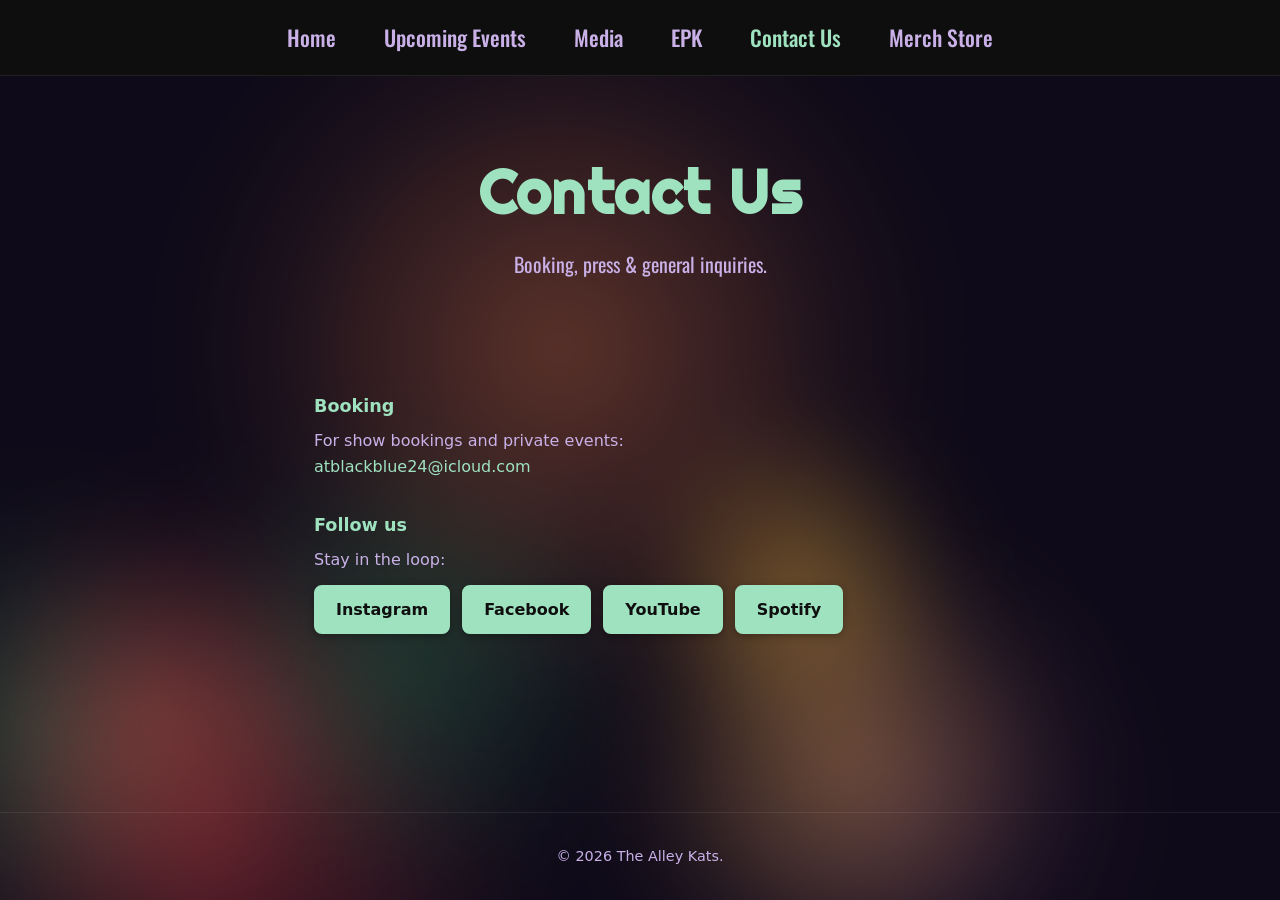
==== contact.html @ b4b9c9e6 "Restore persistent Merch Store nav link across all pages Made-with: Cursor" ====
<!DOCTYPE html>
<html lang="en">
<head>
  <meta charset="UTF-8">
  <meta name="viewport" content="width=device-width, initial-scale=1.0">
  <title>Contact Us — The Alley Kats</title>
  <link rel="preconnect" href="https://fonts.googleapis.com">
  <link rel="preconnect" href="https://fonts.gstatic.com" crossorigin>
  <link href="https://fonts.googleapis.com/css2?family=Oswald:wght@400;500;600;700&family=Righteous&display=swap" rel="stylesheet">
  <link rel="stylesheet" href="css/styles.css?v=7">
</head>
<body class="page-with-canvas-bg">
  <div class="canvas-bg-wrap" aria-hidden="true">
    <canvas id="canvas-bg"></canvas>
    <div class="canvas-bg-overlay" aria-hidden="true"></div>
  </div>
  <div class="site-root">
  <header class="site-header">
    <nav class="nav">
      <ul class="nav-links">
        <li><a href="index.html">Home</a></li>
        <li><a href="events.html">Upcoming Events</a></li>
        <li><a href="gallery.html">Media</a></li>
        <li><a href="epk.html">EPK</a></li>
        <li><a href="contact.html" class="current">Contact Us</a></li>
        <li><a href="store.html">Merch Store</a></li>
      </ul>
    </nav>
  </header>

  <main>
    <section class="page-hero page-hero--transparent">
      <h1>Contact Us</h1>
      <p class="tagline">Booking, press &amp; general inquiries.</p>
    </section>

    <section class="section contact-section">
      <div class="contact-blocks">
        <div class="contact-block">
          <h3>Booking</h3>
          <p>For show bookings and private events:</p>
          <a href="mailto:atblackblue24@icloud.com">atblackblue24@icloud.com</a>
        </div>
        <div class="contact-block">
          <h3>Follow us</h3>
          <p>Stay in the loop:</p>
          <ul class="social-links">
            <li><a href="https://www.instagram.com/The_alley_kats" target="_blank" rel="noopener">Instagram</a></li>
            <li><a href="https://www.facebook.com/profile.php?id=61586959935507" target="_blank" rel="noopener">Facebook</a></li>
            <li><a href="https://www.youtube.com/@austintaylor4099" target="_blank" rel="noopener">YouTube</a></li>
            <li><a href="https://open.spotify.com/artist/5zu4Hxw96i76KQ6ffhFaCj" target="_blank" rel="noopener">Spotify</a></li>
          </ul>
        </div>
      </div>
    </section>
  </main>

  <footer class="site-footer">
    <p>&copy; <span id="year"></span> The Alley Kats.</p>
  </footer>
  </div>

  <script src="js/background-effect.js"></script>
  <script>
    document.getElementById('year').textContent = new Date().getFullYear();
  </script>
</body>
</html>
---- css/styles.css ----
/* The Alley Kats — base styles */

:root {
  --bg: #0f0f0f;
  --surface: #1a1a1a;
  --seafoam: #9FE2BF;
  --lavender: #C9B1E8;
  --lightblue: #87CEEB;
  --text: var(--lightblue);
  --accent: var(--seafoam);
  --muted: var(--lavender);
}

* {
  box-sizing: border-box;
}

body {
  margin: 0;
  min-height: 100vh;
  display: flex;
  flex-direction: column;
  font-family: system-ui, -apple-system, sans-serif;
  background: #080612;
  color: var(--text);
  line-height: 1.6;
}

/* Pages with canvas background: use block layout so fixed layer takes no space */
body.page-with-canvas-bg {
  display: block;
}

/* Canvas background (matches homepage) — fixed behind content */
.canvas-bg-wrap {
  position: fixed;
  top: 0;
  left: 0;
  right: 0;
  bottom: 0;
  z-index: 0;
  overflow: hidden;
  background: radial-gradient(ellipse 80% 80% at 50% 50%, #1a2530 0%, #0f1419 100%);
  pointer-events: none;
}
.canvas-bg-wrap #canvas-bg {
  display: block;
  width: 100%;
  height: 100%;
}
.canvas-bg-overlay {
  position: absolute;
  inset: 0;
  z-index: 1;
  background: rgba(10, 8, 20, 0.4);
  pointer-events: none;
}
.site-root {
  position: relative;
  z-index: 2;
  display: flex;
  flex-direction: column;
  flex: 1;
  min-height: 100vh;
}

/* 801-style: header fixed at top, full width */
.site-header {
  position: fixed;
  top: 0;
  left: 0;
  right: 0;
  background: rgba(15, 15, 15, 0.98);
  border-bottom: 1px solid rgba(255, 255, 255, 0.08);
  z-index: 100;
}

.nav {
  display: flex;
  flex-direction: column;
  align-items: center;
  justify-content: center;
  gap: 0.75rem;
  padding: 1rem 1.5rem;
  margin: 0 auto;
  max-width: 80rem;
}

@media (min-width: 640px) {
  .nav {
    padding: 1rem 2rem;
  }
}

@media (min-width: 768px) {
  .nav {
    padding: 1rem 3rem;
  }
}

@media (min-width: 1024px) {
  .nav {
    flex-direction: row;
    justify-content: center;
    gap: 3rem;
    padding: 1.25rem 4rem;
  }
}

.logo {
  display: block;
  text-decoration: none;
  line-height: 0;
  flex-shrink: 0;
}

.logo-img {
  height: 2.75rem;
  width: auto;
  display: block;
  max-width: 200px;
  object-fit: contain;
}

@media (min-width: 768px) {
  .logo-img {
    height: 3rem;
    max-width: 220px;
  }
}

.logo:hover .logo-img {
  opacity: 0.9;
}

.nav-links {
  list-style: none;
  margin: 0;
  padding: 0;
  display: flex;
  flex-wrap: wrap;
  gap: 1.5rem;
  justify-content: center;
}

@media (min-width: 1024px) {
  .nav-links {
    gap: 3rem;
  }
}

.nav-links a {
  color: var(--lavender);
  text-decoration: none;
  font-family: 'Oswald', sans-serif;
  font-weight: 500;
  font-size: 1.15rem;
}

@media (min-width: 768px) {
  .nav-links a {
    font-size: 1.35rem;
  }
}

.nav-links a:hover,
.nav-links a.current {
  color: var(--seafoam);
}

/* Main content clears fixed header (801-style) */
main {
  flex: 1;
  padding-top: 5.5rem;
  padding-left: 1rem;
  padding-right: 1rem;
  padding-bottom: 4rem;
}

@media (min-width: 640px) {
  main {
    padding-left: 2rem;
    padding-right: 2rem;
  }
}

@media (min-width: 768px) {
  main {
    padding-top: 6rem;
    padding-bottom: 6rem;
    padding-left: 3rem;
    padding-right: 3rem;
  }
}

@media (min-width: 1024px) {
  main {
    padding-left: 4rem;
    padding-right: 4rem;
  }
}

@media (min-width: 1280px) {
  main {
    padding-left: 6rem;
    padding-right: 6rem;
  }
}

.hero {
  min-height: 60vh;
  display: flex;
  flex-direction: column;
  justify-content: center;
  align-items: center;
  text-align: center;
  padding: 3rem 1.5rem;
  background: linear-gradient(180deg, var(--surface) 0%, var(--bg) 100%);
}

/* Hero: band photo with logo + tagline overlaid on top */
.hero-with-band {
  position: relative;
  width: 100%;
  max-width: 720px;
  min-height: 42vh;
  margin: 0 auto;
  overflow: hidden;
  border-radius: 1.5rem;
}

.hero-band-photo {
  width: 100%;
  height: 100%;
  min-height: 42vh;
  object-fit: cover;
  display: block;
  border-radius: 1.5rem;
  /* Slight zoom to crop out white border in the image */
  transform: scale(1.08);
  image-rendering: -webkit-optimize-contrast;
  backface-visibility: hidden;
  filter: contrast(1.06) saturate(1.05);
}

.hero-overlay {
  position: absolute;
  inset: 0;
  display: flex;
  flex-direction: column;
  justify-content: center;
  align-items: center;
  padding: 2rem 1.5rem;
  background: rgba(0, 0, 0, 0.2);
}


.hero-logo-oval-wrap {
  overflow: hidden;
  border-radius: 50%;
  aspect-ratio: 1.35 / 1;
  width: min(70vw, 380px);
  min-width: min(70vw, 380px);
  flex-shrink: 0;
  display: block;
}

.hero-logo-oval-wrap img {
  width: 100%;
  height: 100%;
  object-fit: cover;
  object-position: center;
  display: block;
  /* Zoom into the logo so it fills the oval (image has lots of black padding) */
  transform: scale(2.2);
}

.hero-overlay .tagline {
  margin: 0;
  color: rgba(255, 255, 255, 0.95);
  font-size: 1.2rem;
  text-shadow: 0 1px 3px rgba(0, 0, 0, 0.6);
}

.hero h1 {
  margin: 0 0 0.5rem;
  font-size: clamp(2.5rem, 8vw, 4rem);
  letter-spacing: 0.02em;
}

.hero-logo {
  max-width: min(90vw, 420px);
  height: auto;
  margin-bottom: 0.5rem;
  display: block;
}

.tagline {
  margin: 0;
  font-size: 1.25rem;
  color: var(--muted);
}

/* Inner page hero */
.page-hero {
  padding: 3rem 1.5rem;
  text-align: center;
  background: linear-gradient(180deg, var(--surface) 0%, var(--bg) 100%);
}

.page-hero h1 {
  margin: 0 0 0.5rem;
  font-size: clamp(1.75rem, 5vw, 2.5rem);
  letter-spacing: 0.02em;
}

.page-hero .tagline {
  margin: 0;
  font-size: 1.1rem;
}

/* Media page: no grey box, match homepage fonts & colors */
.page-hero--transparent {
  background: transparent;
}

.page-hero--transparent h1 {
  font-family: 'Righteous', cursive;
  font-size: clamp(2.25rem, 7vw, 3.75rem);
  color: var(--seafoam);
  letter-spacing: 0.02em;
}

.page-hero--transparent .tagline {
  font-family: 'Oswald', sans-serif;
  color: var(--lavender);
  font-size: clamp(1.1rem, 2.5vw, 1.25rem);
}

.store-coming-soon {
  margin: 1rem 0 0;
  max-width: 32rem;
  margin-left: auto;
  margin-right: auto;
  font-size: 0.95rem;
  color: var(--muted);
  line-height: 1.5;
}

.store-coming-soon a {
  color: var(--accent);
  text-decoration: none;
}

.store-coming-soon a:hover {
  text-decoration: underline;
}

/* Home page intro & links */
.intro {
  text-align: center;
}

.intro p {
  max-width: 500px;
  margin: 0 auto 1.5rem;
}

.home-links {
  display: flex;
  flex-wrap: wrap;
  gap: 1rem;
  justify-content: center;
}

.btn {
  display: inline-block;
  padding: 0.75rem 1.5rem;
  background: var(--accent);
  color: var(--bg);
  text-decoration: none;
  font-weight: 600;
  border-radius: 4px;
}

.btn:hover {
  opacity: 0.9;
}

.btn-outline {
  background: transparent;
  color: var(--accent);
  border: 2px solid var(--accent);
}

.btn-outline:hover {
  background: var(--accent);
  color: var(--bg);
}

/* Events list */
.events-list {
  list-style: none;
  margin: 0;
  padding: 0;
  max-width: 560px;
  margin: 0 auto;
}

.event-card {
  display: flex;
  gap: 1.5rem;
  align-items: flex-start;
  padding: 1.5rem 0;
  border-bottom: 1px solid rgba(255, 255, 255, 0.08);
}

.event-card:last-child {
  border-bottom: none;
}

.event-date {
  flex-shrink: 0;
  width: 4rem;
  text-align: center;
  background: var(--surface);
  padding: 0.5rem;
  border-radius: 6px;
}

.event-day {
  display: block;
  font-size: 1.5rem;
  font-weight: 700;
  color: var(--accent);
  line-height: 1.2;
}

.event-month {
  display: block;
  font-size: 0.75rem;
  color: var(--muted);
  text-transform: uppercase;
}

.event-details h3 {
  margin: 0 0 0.25rem;
  font-size: 1.1rem;
  color: var(--text);
}

.event-location,
.event-time {
  margin: 0;
  font-size: 0.95rem;
  color: var(--muted);
}

.event-link {
  display: inline-block;
  margin-top: 0.5rem;
  color: var(--accent);
  text-decoration: none;
  font-size: 0.9rem;
}

.event-link:hover {
  text-decoration: underline;
}

/* Gallery / Media */
.media-block-title {
  margin: 0 0 1.5rem;
  font-size: clamp(1.35rem, 3vw, 1.75rem);
  font-weight: 600;
  color: var(--seafoam);
  font-family: 'Oswald', sans-serif;
  text-align: center;
}

.media-page .section p,
.media-page .gallery-hint {
  color: var(--lavender);
}

.media-page .gallery-placeholder {
  color: var(--lavender);
}

/* Media sections: wider so bento layout has room */
.media-page .media-videos.section,
.media-page .media-photos.section,
.media-page .media-spotify.section {
  max-width: 920px;
}

.spotify-embed-wrap {
  border-radius: 12px;
  overflow: hidden;
  max-width: 100%;
}

/* Videos — bento: featured full-width, then two side-by-side */
.media-videos-bento {
  display: grid;
  grid-template-columns: 1fr 1fr;
  gap: 1.5rem;
  max-width: 100%;
  margin: 0 auto;
}

@media (max-width: 640px) {
  .media-videos-bento {
    grid-template-columns: 1fr;
  }
}

.media-video-card {
  background: linear-gradient(180deg, rgba(20, 20, 20, 0.95) 0%, rgba(10, 10, 10, 0.98) 100%);
  border-radius: 14px;
  overflow: hidden;
  border: 2px solid rgba(201, 162, 39, 0.5);
  box-shadow: 0 8px 24px rgba(0, 0, 0, 0.5), 0 0 0 1px rgba(255, 255, 255, 0.05);
  transition: transform 0.2s ease, box-shadow 0.2s ease, border-color 0.2s ease;
}

.media-video-card:hover {
  transform: translateY(-4px);
  box-shadow: 0 14px 32px rgba(0, 0, 0, 0.55);
  border-color: var(--seafoam);
}

.media-video-card--featured {
  grid-column: 1 / -1;
  border-width: 3px;
}

.media-video-label {
  margin: 0;
  padding: 0.85rem 1.25rem;
  font-family: 'Oswald', sans-serif;
  font-size: 1rem;
  font-weight: 600;
  color: var(--seafoam);
  background: rgba(201, 162, 39, 0.12);
  border-top: 1px solid rgba(201, 162, 39, 0.25);
}

.gallery-video-wrap {
  max-width: 100%;
  margin: 0;
  border-radius: 0;
  overflow: hidden;
  background: #000;
  box-shadow: none;
}

.media-video-card .gallery-video-wrap {
  border-radius: 10px 10px 0 0;
}

/* Responsive 16:9 YouTube embed */
.gallery-video-wrap--embed {
  position: relative;
  padding-bottom: 56.25%;
  height: 0;
}

.gallery-video-embed {
  position: absolute;
  top: 0;
  left: 0;
  width: 100%;
  height: 100%;
  border: none;
}

.gallery-video {
  display: block;
  width: 100%;
  height: auto;
  vertical-align: middle;
}

/* Photos — bento: one large left, three polaroids stacked right */
.media-photos-bento {
  display: grid;
  grid-template-columns: 1.2fr 1fr;
  grid-template-rows: repeat(3, 1fr);
  gap: 1.5rem;
  max-width: 100%;
  margin: 0 auto;
  min-height: 420px;
}

@media (max-width: 640px) {
  .media-photos-bento {
    grid-template-columns: 1fr;
    grid-template-rows: auto;
    min-height: 0;
  }
}

.media-photo-item {
  overflow: visible;
  border-radius: 8px;
  background: var(--surface);
}

.media-photo-item--large {
  grid-column: 1;
  grid-row: 1 / 4;
  min-height: 320px;
  border-radius: 12px;
  overflow: hidden;
  box-shadow: 0 8px 28px rgba(0, 0, 0, 0.45);
}

@media (max-width: 640px) {
  .media-photo-item--large {
    grid-column: 1;
    grid-row: auto;
    min-height: 280px;
  }
}

/* Polaroid: white/cream frame, visible tilt, shadow */
.media-photo-item--polaroid {
  background: #f5f0e8;
  padding: 0.6rem 0.6rem 2.25rem;
  box-shadow: 0 6px 20px rgba(0, 0, 0, 0.4), 0 0 0 1px rgba(0, 0, 0, 0.08);
  transform: rotate(var(--polaroid-rotate, 0deg));
  transition: transform 0.25s ease, box-shadow 0.25s ease;
  aspect-ratio: 3 / 4;
  display: block;
}

.media-photo-item--polaroid:nth-of-type(2) { --polaroid-rotate: -3deg; }
.media-photo-item--polaroid:nth-of-type(3) { --polaroid-rotate: 2.5deg; }
.media-photo-item--polaroid:nth-of-type(4) { --polaroid-rotate: -2deg; }

.media-photo-item--polaroid:hover {
  transform: rotate(0deg) scale(1.03);
  box-shadow: 0 12px 28px rgba(0, 0, 0, 0.5);
}

.media-photo-item--polaroid img {
  width: 100%;
  height: 100%;
  object-fit: cover;
  display: block;
  border-radius: 1px;
  box-shadow: inset 0 0 0 1px rgba(0, 0, 0, 0.06);
}

.media-photo-item img {
  width: 100%;
  height: 100%;
  object-fit: cover;
  display: block;
  border-radius: 2px;
}

.media-photo-item--large img {
  width: 100%;
  height: 100%;
  min-height: 280px;
  object-fit: cover;
  /* Nudge crop left so more of the person is revealed */
  object-position: 65% 40%;
}

@media (max-width: 640px) {
  .media-photo-item--large img {
    min-height: 240px;
  }
}

/* Legacy gallery grid (if used elsewhere) */
.gallery-grid {
  display: grid;
  grid-template-columns: repeat(auto-fill, minmax(240px, 1fr));
  gap: 1rem;
}

.gallery-item {
  aspect-ratio: 1;
  overflow: hidden;
  border-radius: 8px;
  background: var(--surface);
}

.gallery-placeholder {
  width: 100%;
  height: 100%;
  display: flex;
  align-items: center;
  justify-content: center;
  color: var(--muted);
  font-size: 0.9rem;
}

.gallery-item img {
  width: 100%;
  height: 100%;
  object-fit: cover;
  display: block;
}

.gallery-hint {
  margin-top: 2rem;
  font-size: 0.85rem;
  color: var(--muted);
}

.gallery-hint code {
  background: var(--surface);
  padding: 0.15em 0.4em;
  border-radius: 4px;
  font-size: 0.9em;
}

/* Music / Releases (Merch page) */
.music-section {
  max-width: 900px;
}

.music-section-title {
  margin: 0 0 1.5rem;
  font-size: clamp(1.35rem, 3vw, 1.75rem);
  font-weight: 600;
  color: var(--accent);
}

.releases-subtitle {
  margin: 0 0 1rem;
  font-size: 1.1rem;
  color: var(--muted);
}

.releases-singles {
  margin-bottom: 2.5rem;
}

.releases-covers {
  display: grid;
  grid-template-columns: repeat(auto-fill, minmax(180px, 1fr));
  gap: 1.25rem;
}

.release-cover {
  background: var(--surface);
  border-radius: 8px;
  overflow: hidden;
  border: 1px solid rgba(255, 255, 255, 0.06);
}

.release-cover img {
  width: 100%;
  aspect-ratio: 1;
  object-fit: cover;
  display: block;
}

.release-cover-title {
  margin: 0;
  padding: 0.75rem 1rem;
  font-size: 0.9rem;
  color: var(--text);
  line-height: 1.3;
}

.release-feat {
  display: block;
  font-size: 0.8em;
  color: var(--muted);
}

.releases-album-section {
  max-width: 900px;
}

.releases-album-name {
  margin: 0 0 1rem;
  font-size: 1.15rem;
  font-weight: 600;
  color: var(--accent);
}

.releases-album-price {
  margin-left: 0.5rem;
  font-weight: 600;
  color: var(--accent);
}

.release-cover-link {
  display: block;
  padding: 0 1rem 0.75rem;
  font-size: 0.8rem;
  color: var(--accent);
  text-decoration: none;
}

.release-cover-link:hover {
  text-decoration: underline;
}

.releases-covers--vinyl {
  margin-top: 0.5rem;
}

/* Store */
.store-section {
  max-width: 900px;
}

.store-grid {
  display: grid;
  grid-template-columns: repeat(auto-fill, minmax(180px, 1fr));
  gap: 1.25rem;
}

.store-card {
  background: var(--surface);
  border-radius: 8px;
  overflow: hidden;
  border: 1px solid rgba(255, 255, 255, 0.06);
}

.store-card-image {
  aspect-ratio: 1;
  background: var(--bg);
  overflow: hidden;
}

.store-card-pdf {
  width: 100%;
  height: 100%;
  display: block;
  border: none;
  min-height: 200px;
}

.store-placeholder {
  width: 100%;
  height: 100%;
  display: flex;
  align-items: center;
  justify-content: center;
  color: var(--muted);
  font-size: 0.85rem;
}

.store-card img {
  width: 100%;
  height: 100%;
  object-fit: cover;
  display: block;
}

.store-card-body {
  padding: 0.75rem 1rem;
}

.store-card-body h3 {
  margin: 0 0 0.2rem;
  font-size: 0.95rem;
  color: var(--text);
}

.store-price {
  margin: 0 0 0.5rem;
  font-size: 0.9rem;
  font-weight: 600;
  color: var(--accent);
}

.store-btn {
  display: inline-block;
  width: 100%;
  text-align: center;
  padding: 0.45rem 0.75rem;
  font-size: 0.8rem;
}

.store-note {
  margin-top: 2rem;
  font-size: 0.85rem;
  color: var(--muted);
}

/* Contact */
.contact-section {
  max-width: 600px;
}

.contact-blocks {
  display: grid;
  gap: 2rem;
}

.contact-block h3 {
  margin: 0 0 0.5rem;
  font-size: 1.1rem;
  color: var(--accent);
}

.contact-block p {
  margin: 0 0 0.5rem;
}

/* Only style the booking email as a text link, not the social buttons */
.contact-block > p + a {
  color: var(--accent);
  text-decoration: none;
}

.contact-block > p + a:hover {
  text-decoration: underline;
}

.social-links {
  list-style: none;
  margin: 0.75rem 0 0;
  padding: 0;
  display: flex;
  flex-wrap: wrap;
  gap: 0.75rem;
}

.social-links li {
  margin: 0;
}

/* Button-style social links */
.contact-block .social-links a {
  display: inline-block;
  padding: 0.6rem 1.25rem;
  color: var(--bg);
  background: var(--accent);
  border: 2px solid var(--accent);
  border-radius: 8px;
  text-decoration: none;
  font-weight: 600;
  font-family: inherit;
  box-shadow: 0 2px 8px rgba(0, 0, 0, 0.3);
  transition: background 0.2s, color 0.2s, transform 0.15s, box-shadow 0.2s;
}

.contact-block .social-links a:hover {
  background: transparent;
  color: var(--accent);
  text-decoration: none;
  transform: translateY(-1px);
  box-shadow: 0 4px 12px rgba(159, 226, 191, 0.25);
}

.section {
  max-width: 700px;
  margin: 0 auto;
  padding: 4rem 1.5rem;
}

.section h2 {
  margin: 0 0 1rem;
  font-size: 1.5rem;
  color: var(--accent);
}

.section p {
  margin: 0;
  color: var(--muted);
}

.site-footer {
  text-align: center;
  padding: 2rem 1.5rem;
  border-top: 1px solid rgba(255, 255, 255, 0.08);
  color: var(--muted);
  font-size: 0.9rem;
}

.site-footer p {
  margin: 0;
}

/* EPK */
.epk-page .epk-section {
  max-width: 720px;
}

.epk-feature-photo {
  border-radius: 1rem;
  overflow: hidden;
  border: 1px solid rgba(255, 255, 255, 0.08);
  box-shadow: 0 8px 28px rgba(0, 0, 0, 0.35);
}

.epk-feature-photo img {
  width: 100%;
  max-height: min(70vh, 520px);
  display: block;
  object-fit: cover;
  object-position: top center;
}

.epk-lede {
  margin: 1.25rem 0 0;
  font-size: 1.15rem;
  line-height: 1.55;
  color: var(--lavender);
  text-align: center;
  font-family: 'Oswald', sans-serif;
  font-weight: 500;
}

.epk-prose {
  margin: 0;
}

.epk-prose p {
  margin: 0 0 1rem;
  color: var(--text);
  line-height: 1.65;
}

.epk-prose p:last-child {
  margin-bottom: 0;
}

.epk-prose--tight {
  margin-top: 0.75rem;
  font-size: 0.95rem;
}

.epk-prose a {
  color: var(--accent);
  text-decoration: none;
}

.epk-prose a:hover {
  text-decoration: underline;
}

.epk-lineup,
.epk-page .about-lineup {
  list-style: none;
  margin: 0;
  padding: 0;
  border-top: 1px solid rgba(255, 255, 255, 0.1);
  padding-top: 1.25rem;
  text-align: left;
  max-width: 400px;
  margin-left: auto;
  margin-right: auto;
  font-size: clamp(1.05rem, 2vw, 1.2rem);
}

.epk-page .about-lineup li {
  margin: 0.6rem 0;
  color: var(--lavender);
  font-weight: 500;
}

.epk-page .about-lineup li strong {
  font-weight: 700;
  color: var(--accent);
}

.epk-lineup {
  margin-top: 0;
}

.epk-spotify {
  margin-top: 1.5rem;
}

.epk-video {
  max-width: 100%;
  margin: 0 auto;
}

.epk-caption {
  margin: 0.75rem 0 0;
  text-align: center;
  font-size: 0.95rem;
  color: var(--muted);
}

.epk-press-grid {
  display: grid;
  grid-template-columns: repeat(auto-fill, minmax(140px, 1fr));
  gap: 1rem;
  margin-top: 1rem;
}

.epk-press-item {
  display: block;
  text-decoration: none;
  background: var(--surface);
  border-radius: 8px;
  overflow: hidden;
  border: 1px solid rgba(255, 255, 255, 0.06);
  transition: transform 0.15s, box-shadow 0.15s;
}

.epk-press-item:hover {
  transform: translateY(-2px);
  box-shadow: 0 6px 20px rgba(0, 0, 0, 0.35);
}

.epk-press-item img {
  width: 100%;
  aspect-ratio: 1;
  object-fit: cover;
  display: block;
}

.epk-press-item span {
  display: block;
  padding: 0.5rem 0.65rem;
  font-size: 0.8rem;
  color: var(--accent);
  text-align: center;
}

.epk-events {
  margin-top: 0.5rem;
}

.epk-email {
  font-size: 1.1rem;
  font-weight: 600;
  color: var(--accent);
  text-decoration: none;
}

.epk-email:hover {
  text-decoration: underline;
}

.epk-social-heading {
  margin-top: 1.5rem;
  margin-bottom: 0.75rem;
}

.epk-social-links {
  list-style: none;
  margin: 0.75rem 0 0;
  padding: 0;
  display: flex;
  flex-wrap: wrap;
  gap: 0.5rem;
  justify-content: center;
}

.epk-social-links li {
  margin: 0;
}

.epk-social-links a {
  display: inline-flex;
  align-items: center;
  gap: 0.35rem;
  padding: 0.3rem 0.65rem;
  color: var(--accent);
  background: rgba(159, 226, 191, 0.1);
  border: 1px solid rgba(159, 226, 191, 0.35);
  border-radius: 6px;
  text-decoration: none;
  font-weight: 500;
  font-size: 0.78rem;
  font-family: inherit;
  box-shadow: none;
  transition: background 0.2s, border-color 0.2s, color 0.2s;
}

.epk-social-links a:hover {
  background: rgba(159, 226, 191, 0.2);
  border-color: rgba(159, 226, 191, 0.5);
  color: #b8f5d8;
  text-decoration: none;
}

.epk-social-icon {
  width: 0.95rem;
  height: 0.95rem;
  flex-shrink: 0;
  opacity: 0.95;
}

.epk-section--contact .epk-prose p {
  margin-bottom: 0.5rem;
}
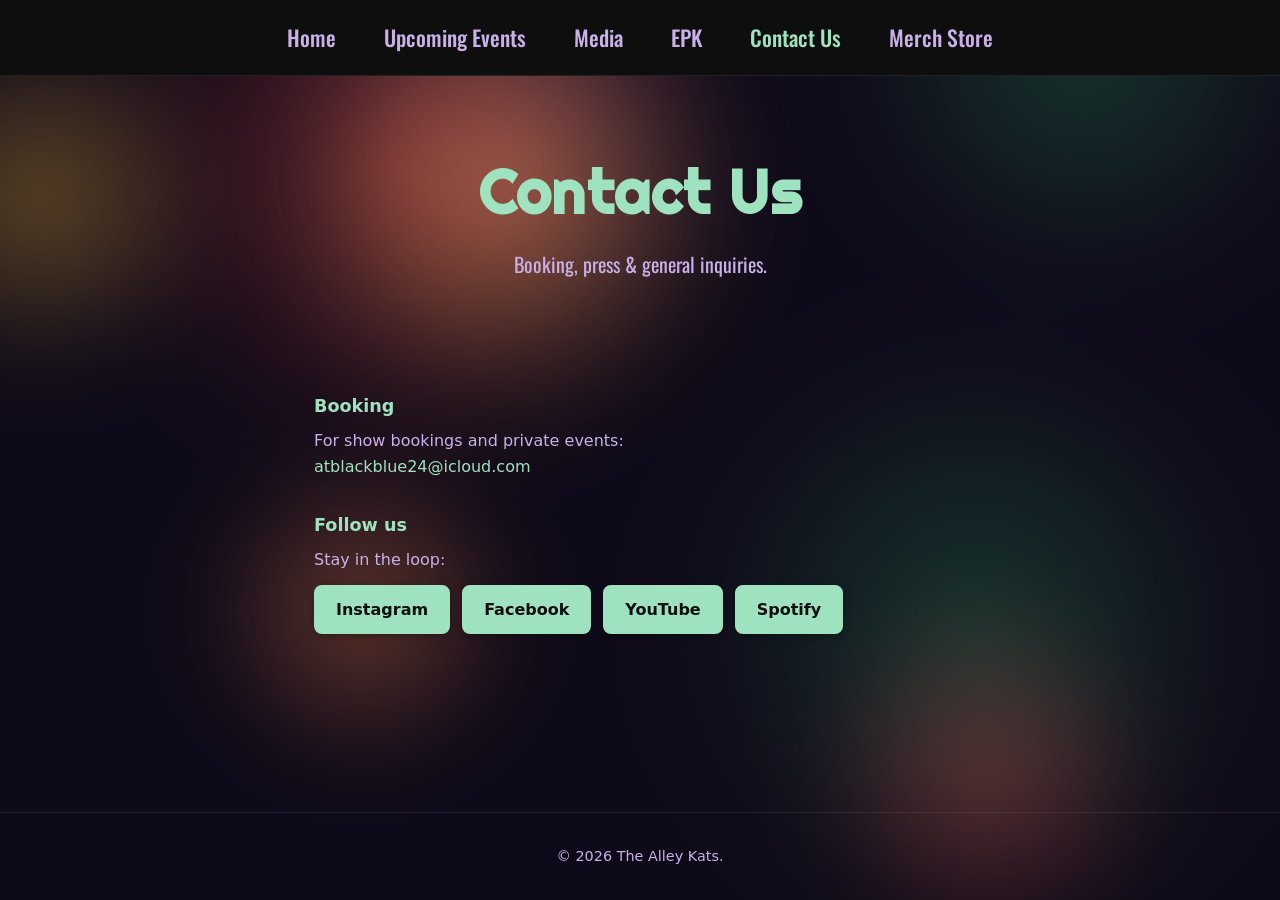
==== commit 2e0c266d: "Route merch links to Shopify section and remove legacy placeholder store grid Made-with: Cursor" ====
--- a/contact.html
+++ b/contact.html
@@ -23,7 +23,7 @@
         <li><a href="gallery.html">Media</a></li>
         <li><a href="epk.html">EPK</a></li>
         <li><a href="contact.html" class="current">Contact Us</a></li>
-        <li><a href="store.html">Merch Store</a></li>
+        <li><a href="store.html#shopify-store">Merch Store</a></li>
       </ul>
     </nav>
   </header>
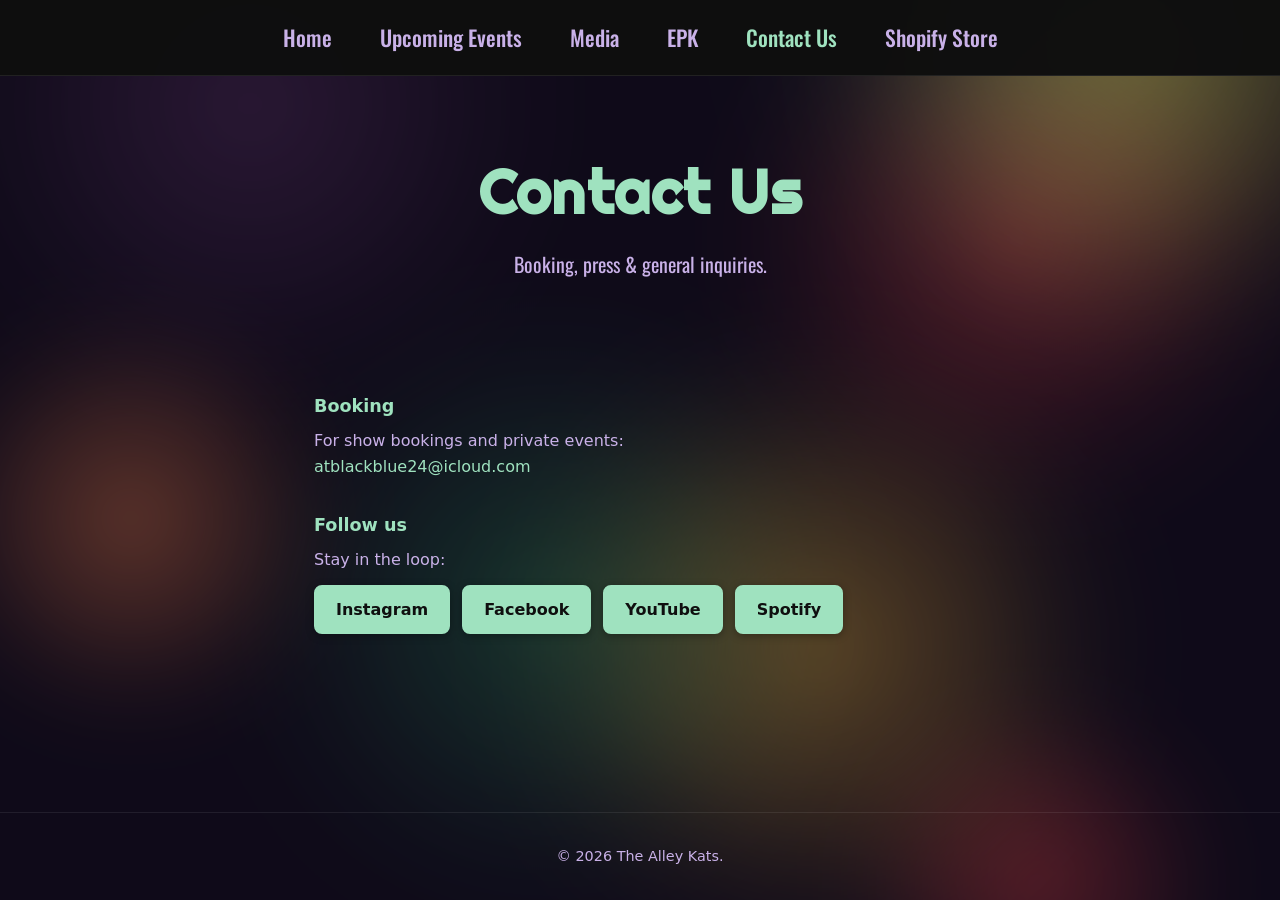
==== commit c23e163c: "Rename top nav tab to Shopify Store and keep anchor to embed section Made-with: Cursor" ====
--- a/contact.html
+++ b/contact.html
@@ -23,7 +23,7 @@
         <li><a href="gallery.html">Media</a></li>
         <li><a href="epk.html">EPK</a></li>
         <li><a href="contact.html" class="current">Contact Us</a></li>
-        <li><a href="store.html#shopify-store">Merch Store</a></li>
+        <li><a href="store.html#shopify-store">Shopify Store</a></li>
       </ul>
     </nav>
   </header>
--- a/css/styles.css
+++ b/css/styles.css
@@ -814,6 +814,12 @@
   max-width: 900px;
 }
 
+.store-top-cta {
+  text-align: center;
+  padding-top: 2rem;
+  padding-bottom: 1rem;
+}
+
 .store-grid {
   display: grid;
   grid-template-columns: repeat(auto-fill, minmax(180px, 1fr));
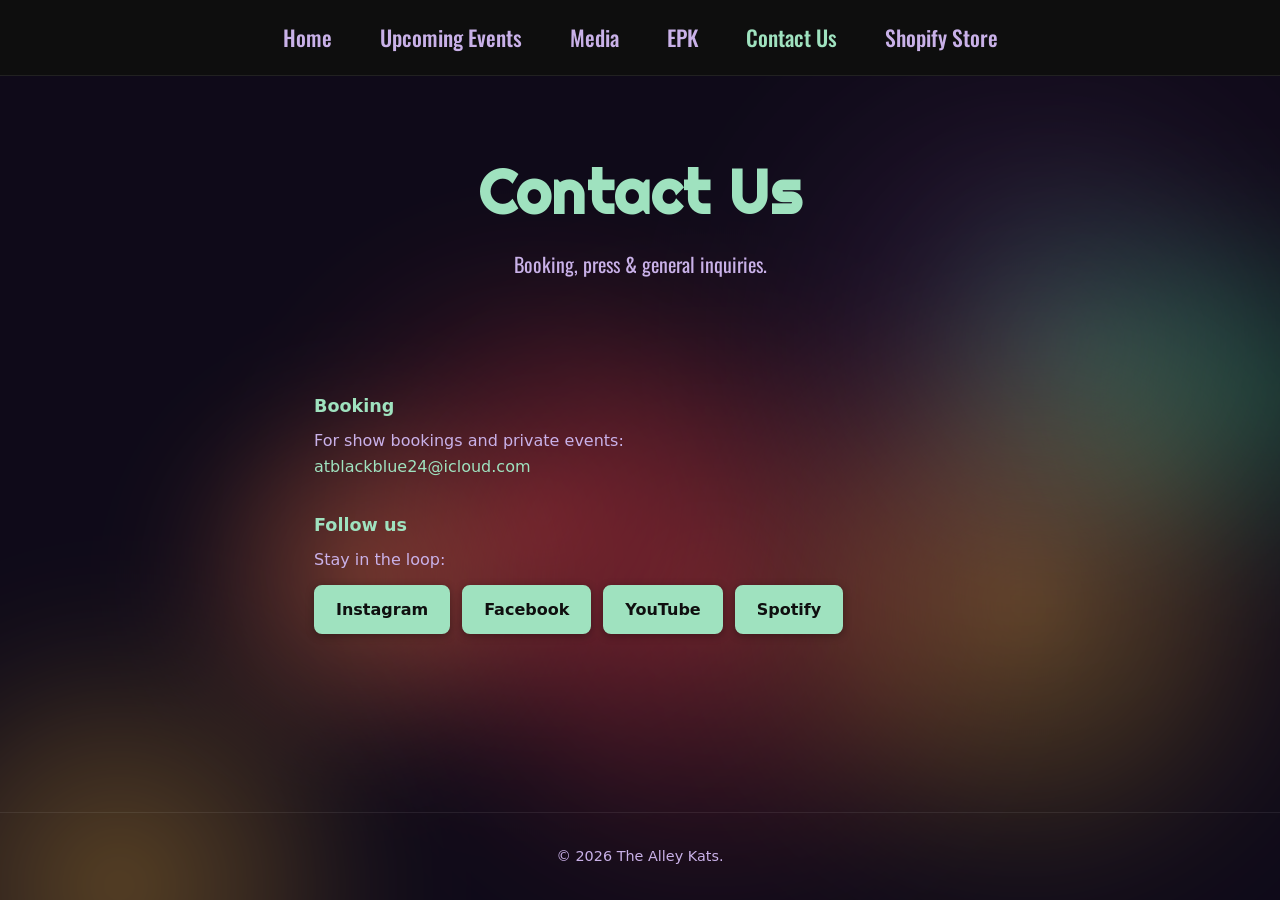
==== commit 62d0d46a: "Make top Shopify tab open Shopify store directly Made-with: Cursor" ====
--- a/contact.html
+++ b/contact.html
@@ -23,7 +23,7 @@
         <li><a href="gallery.html">Media</a></li>
         <li><a href="epk.html">EPK</a></li>
         <li><a href="contact.html" class="current">Contact Us</a></li>
-        <li><a href="store.html#shopify-store">Shopify Store</a></li>
+        <li><a href="https://hs8vtc-rx.myshopify.com/collections/all">Shopify Store</a></li>
       </ul>
     </nav>
   </header>
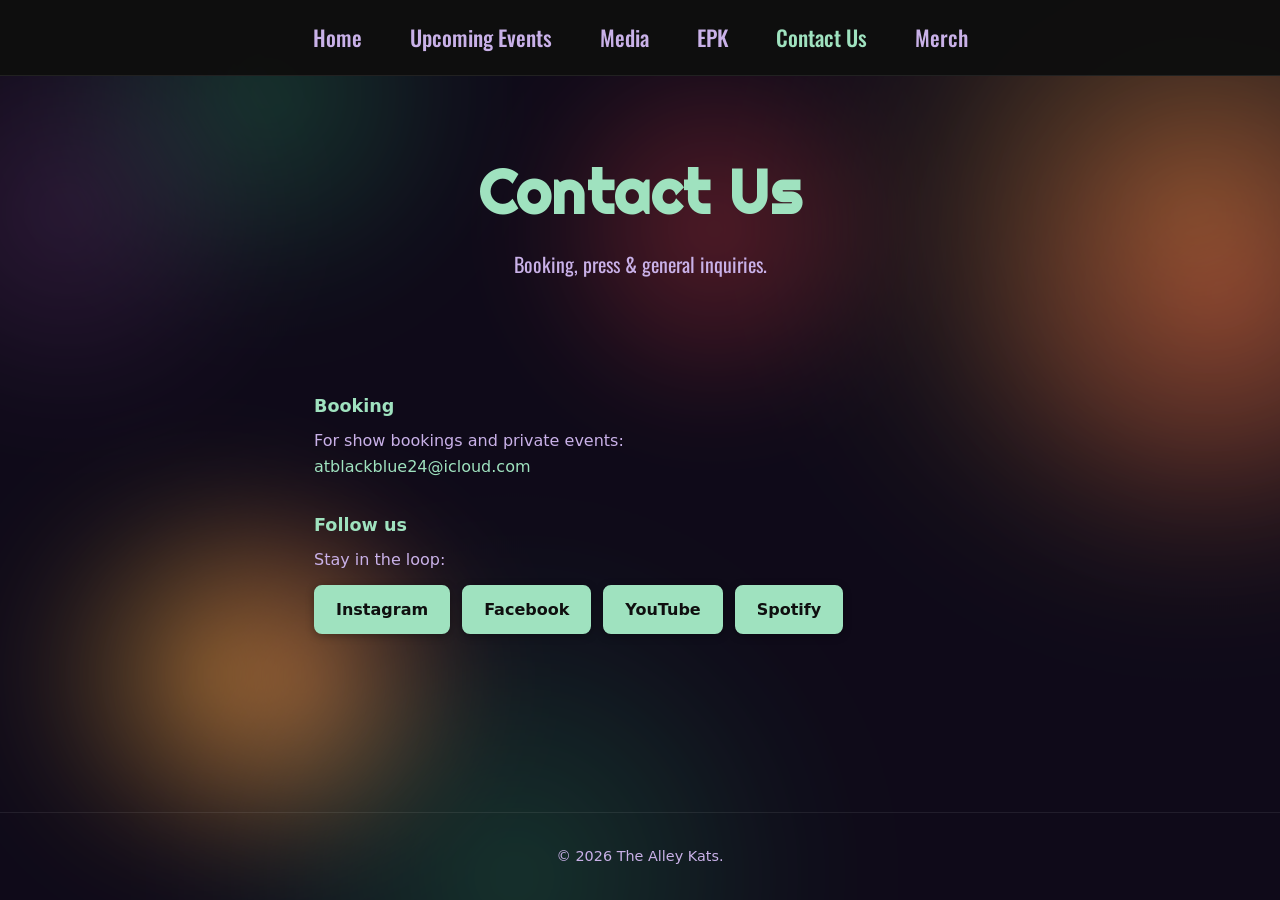
==== commit 0a742915: "Rename top tab to Merch and route it to embedded Shopify section Made-with: Cursor" ====
--- a/contact.html
+++ b/contact.html
@@ -23,7 +23,7 @@
         <li><a href="gallery.html">Media</a></li>
         <li><a href="epk.html">EPK</a></li>
         <li><a href="contact.html" class="current">Contact Us</a></li>
-        <li><a href="https://hs8vtc-rx.myshopify.com/collections/all">Shopify Store</a></li>
+        <li><a href="store.html#shopify-store">Merch</a></li>
       </ul>
     </nav>
   </header>
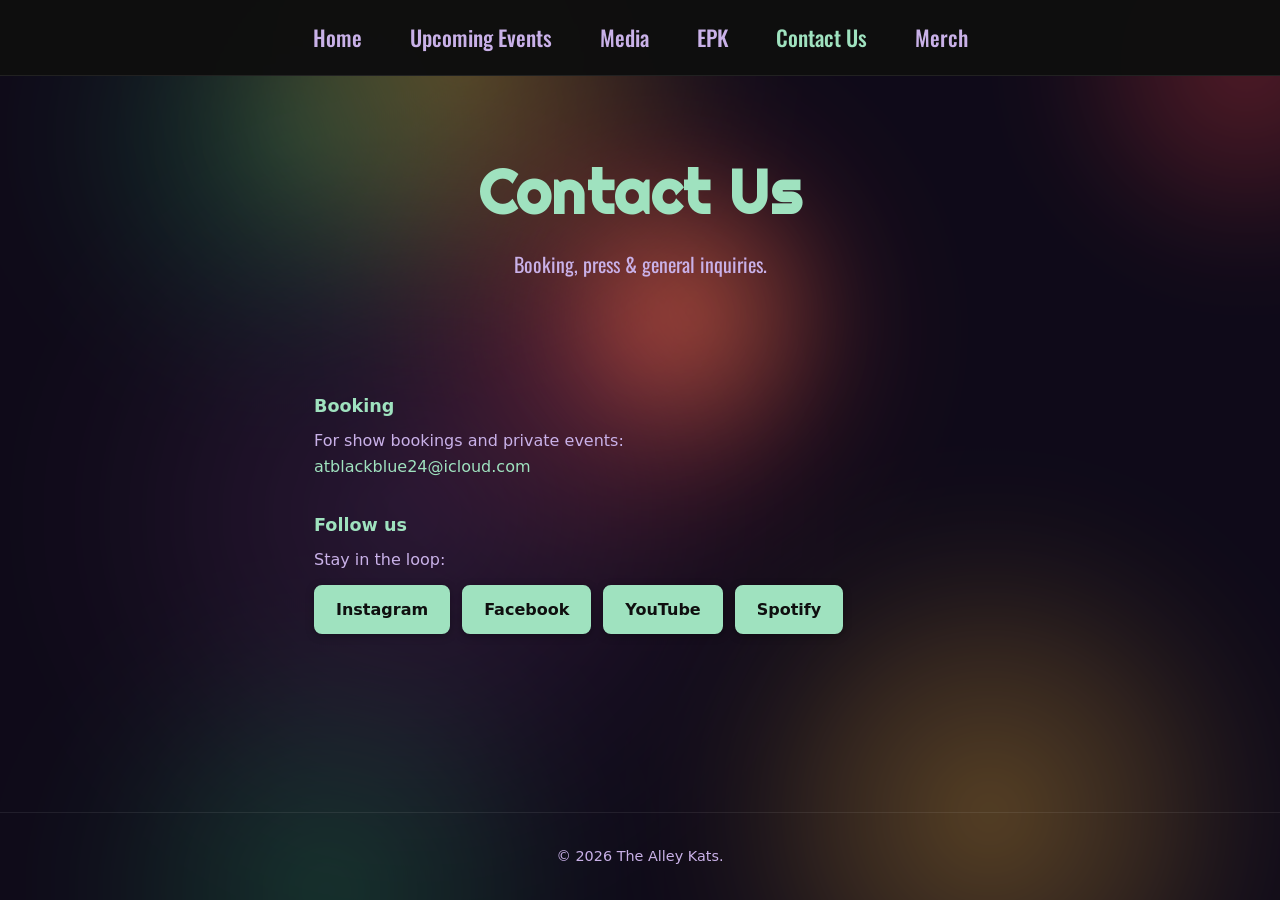
==== commit 5b2eb5ab: "Point Merch tab directly to Shopify store and keep label as Merch Made-with: Cursor" ====
--- a/contact.html
+++ b/contact.html
@@ -23,7 +23,7 @@
         <li><a href="gallery.html">Media</a></li>
         <li><a href="epk.html">EPK</a></li>
         <li><a href="contact.html" class="current">Contact Us</a></li>
-        <li><a href="store.html#shopify-store">Merch</a></li>
+        <li><a href="https://hs8vtc-rx.myshopify.com/collections/all">Merch</a></li>
       </ul>
     </nav>
   </header>
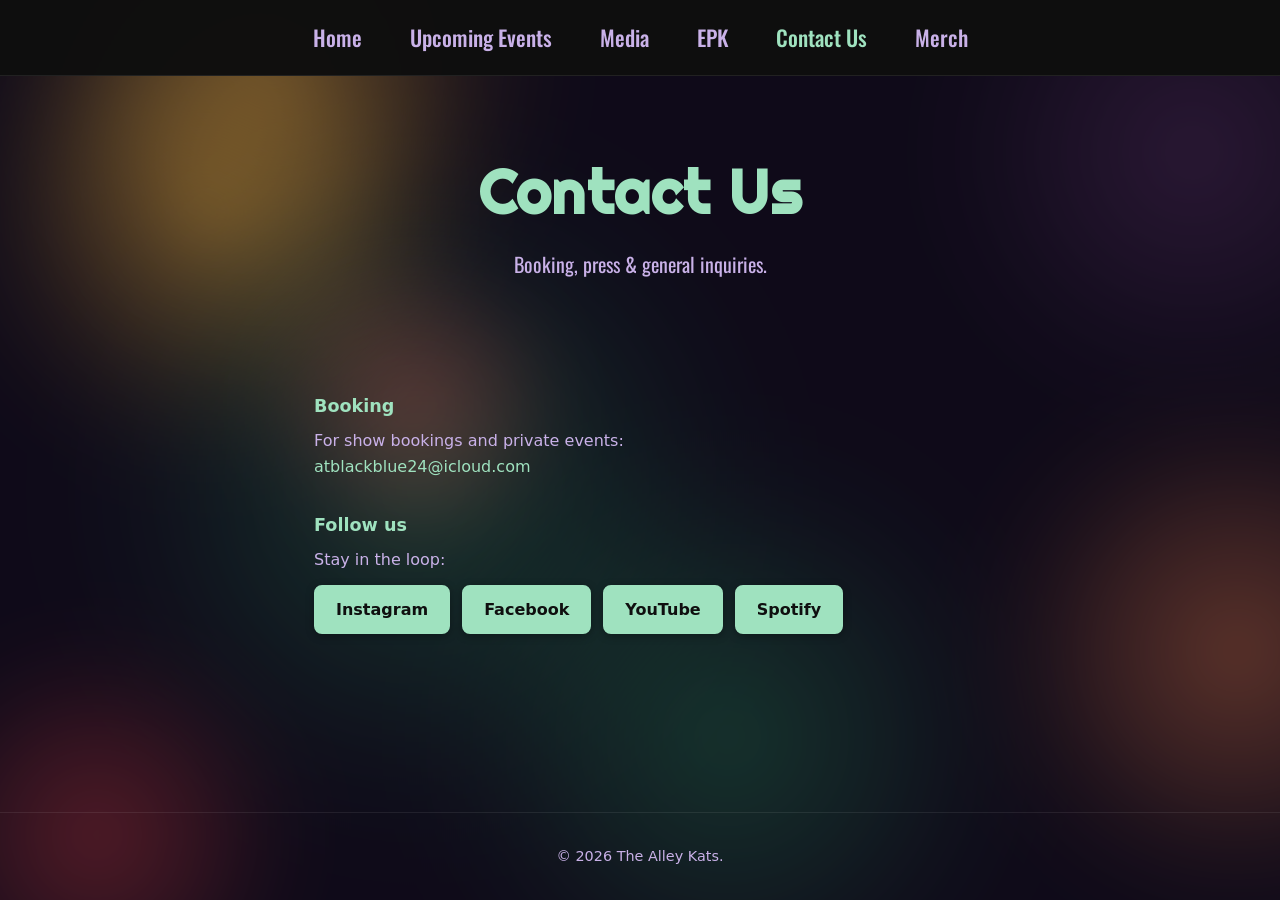
==== commit 9a8e0c5e: "Add cat paw favicon and wire it site-wide Made-with: Cursor" ====
--- a/contact.html
+++ b/contact.html
@@ -4,6 +4,7 @@
   <meta charset="UTF-8">
   <meta name="viewport" content="width=device-width, initial-scale=1.0">
   <title>Contact Us — The Alley Kats</title>
+  <link rel="icon" type="image/svg+xml" href="images/favicon-paw.svg">
   <link rel="preconnect" href="https://fonts.googleapis.com">
   <link rel="preconnect" href="https://fonts.gstatic.com" crossorigin>
   <link href="https://fonts.googleapis.com/css2?family=Oswald:wght@400;500;600;700&family=Righteous&display=swap" rel="stylesheet">
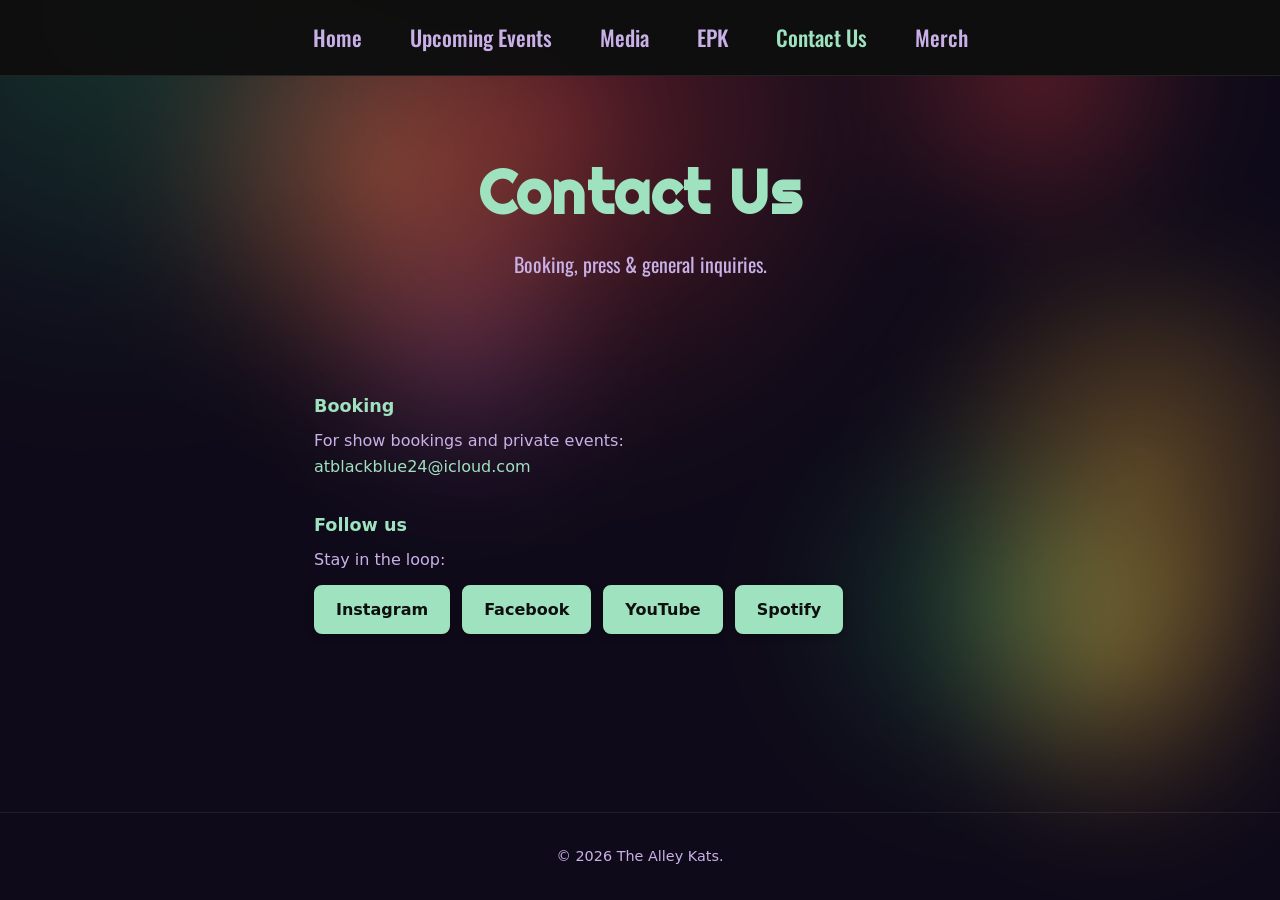
==== commit 809005f8: "Restore merch page with per-product Shopify embeds and legacy cards Made-with: Cursor" ====
--- a/contact.html
+++ b/contact.html
@@ -24,7 +24,7 @@
         <li><a href="gallery.html">Media</a></li>
         <li><a href="epk.html">EPK</a></li>
         <li><a href="contact.html" class="current">Contact Us</a></li>
-        <li><a href="https://hs8vtc-rx.myshopify.com/collections/all">Merch</a></li>
+        <li><a href="store.html">Merch</a></li>
       </ul>
     </nav>
   </header>
--- a/css/styles.css
+++ b/css/styles.css
@@ -820,6 +820,22 @@
   padding-bottom: 1rem;
 }
 
+.store-product-grid {
+  display: grid;
+  gap: 2rem;
+  grid-template-columns: 1fr;
+}
+
+@media (min-width: 768px) {
+  .store-product-grid {
+    grid-template-columns: repeat(auto-fit, minmax(260px, 1fr));
+  }
+}
+
+.store-product-embed {
+  min-height: 120px;
+}
+
 .store-grid {
   display: grid;
   grid-template-columns: repeat(auto-fill, minmax(180px, 1fr));
@@ -893,6 +909,18 @@
   margin-top: 2rem;
   font-size: 0.85rem;
   color: var(--muted);
+}
+
+.store-note--tight {
+  margin-top: 0;
+  margin-bottom: 1.5rem;
+}
+
+.store-note code {
+  background: var(--surface);
+  padding: 0.1em 0.35em;
+  border-radius: 4px;
+  font-size: 0.9em;
 }
 
 /* Contact */
